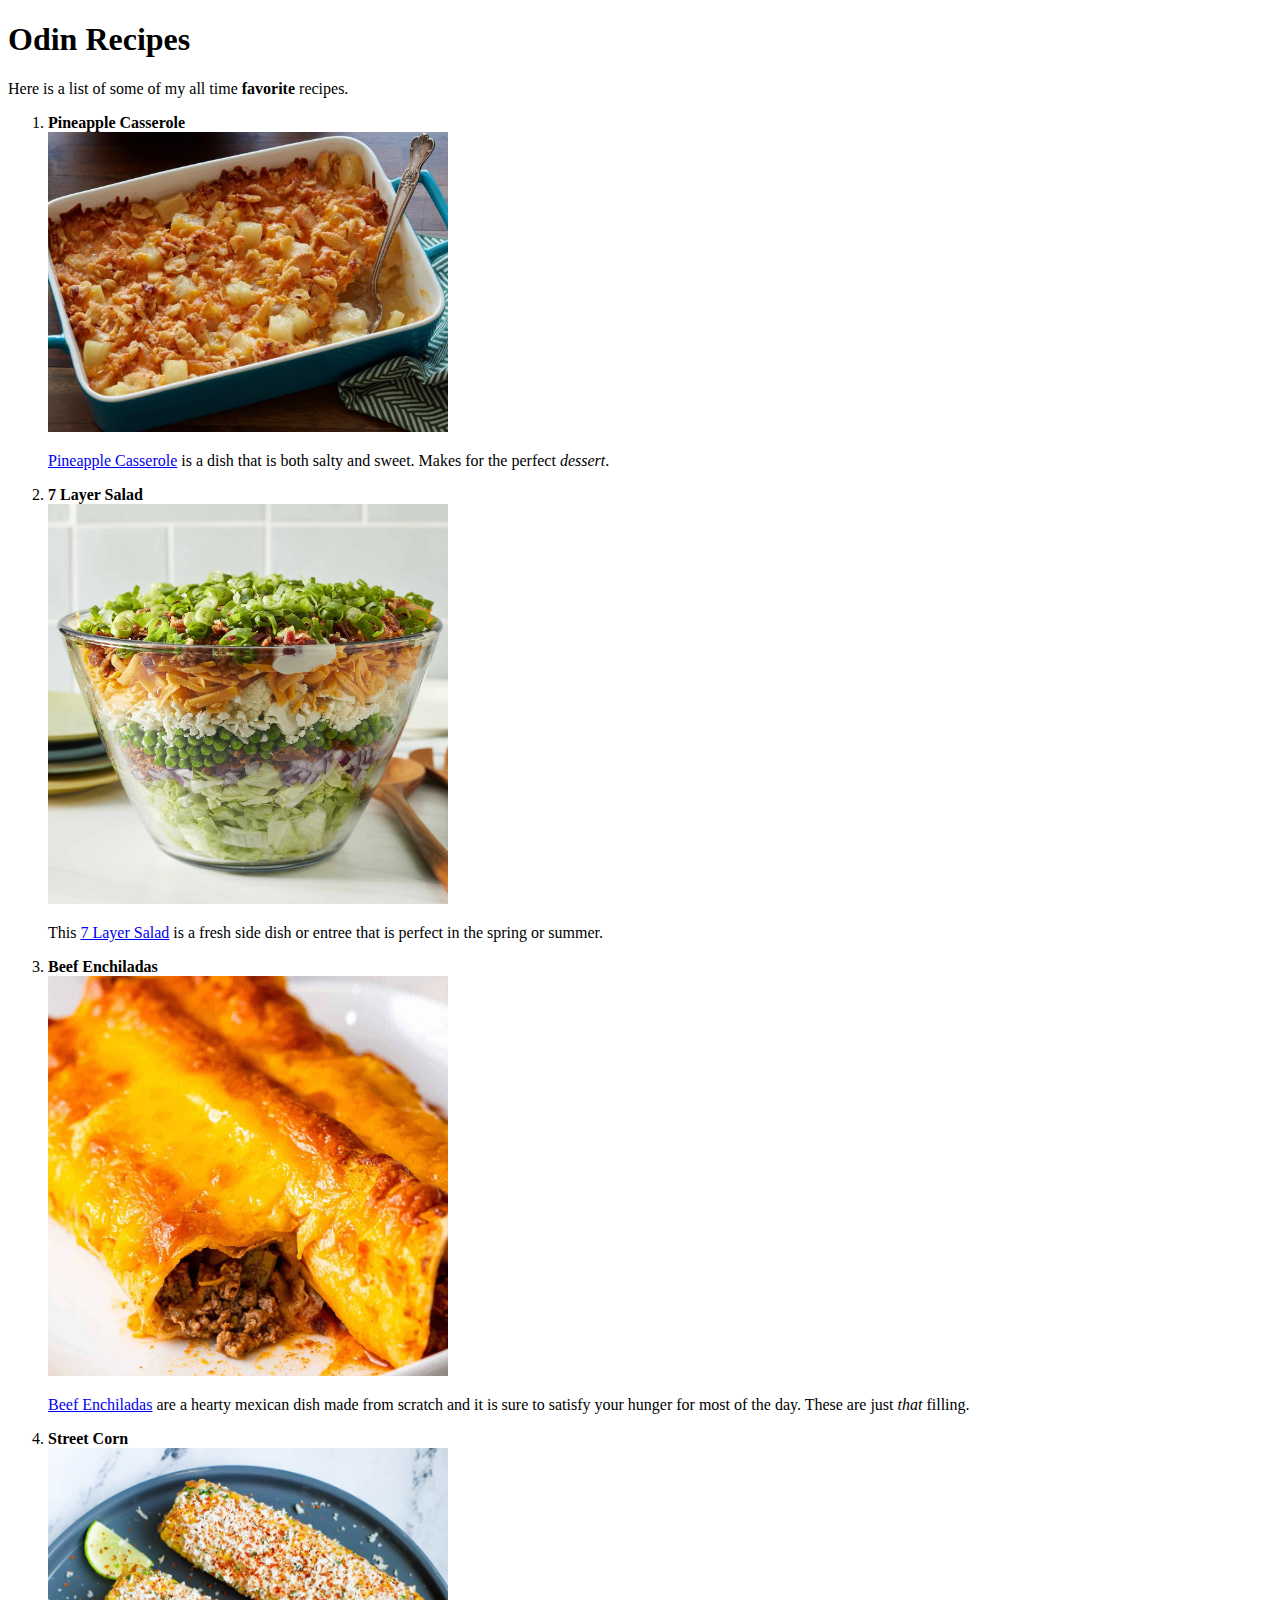
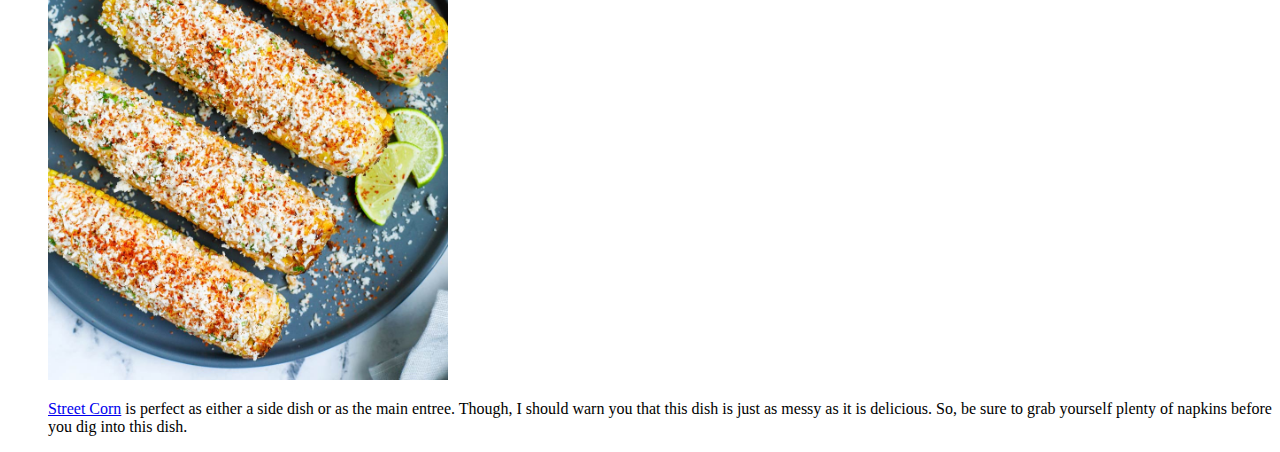
==== index.html @ ffbe2e65 "Add links to recipes and reword text" ====
<!DOCTYPE html>
<html lang="en">
    <head>
        <meta charset="UTF-8">
        <title>Recipes HOME</title>
    </head>
    <body>
        <h1>Odin Recipes</h1>
        <p>Here is a list of some of my all time <strong>favorite</strong>
            recipes.
        </strong></p>
        <ol>
            <li><strong>Pineapple Casserole</strong></li>
            <img src="./images/pineapplecasserole.jpeg" 
            alt="partially eaten pinapple casserole in a 
            casserole dish on top of a wooden table." 
            width="400">
            <p> <a href="./recipes/pineapplecasserole.html" target="_blank" rel="noopener noreferrer">
                Pineapple Casserole</a>
                is a dish that is both salty and sweet. Makes for the perfect 
                <em>dessert</em>. 
            </p>

            <li><strong>7 Layer Salad</strong></li>
            <img src="./images/sevenlayersalad.jpg" alt="glass bowl 
            filled to the brim in layers including lettuce,onions,peas,
            cauliflower,bacon bits, and green onions" width="400">
            <p>This <a href="./recipes/sevenlayersalad.html" target="_blank" ref="noopener noreferrer"> 
             7 Layer Salad</a>
                is a fresh side dish or entree that is perfect in the 
                spring or summer. 
            </p>

            <li><strong>Beef Enchiladas</strong></li>
            <img src="./images/beefenchiladas.jpg" at="closeup of three 
            beef enchiladas covered in cheese on a plate ready to eat" 
            width="400">
            <p><a href="./recipes/beefenchiladas.html" target="_blank" ref="noopener noreferrer">
                Beef Enchiladas</a> are a hearty mexican dish made from 
                scratch and it is sure to satisfy your hunger for most of
                the day. These are just <em>that</em> filling.
            </p>

            <li><strong>Street Corn</strong></li>
            <img src="./images/streetcorn.jpg" alt="plate with four corn 
            on the cob covered in crumbled cheese, red seasoning, and 
            herbs alongside a couples slices of lime" width="400s">
            <p><a href="./recipes/streetcorn.html" target="_blank" ref="noopener noreferrer">
                Street Corn</a> is perfect as either a side dish 
                or as the main entree. Though, I should warn you 
                that this dish is just as messy as it is delicious.
                So, be sure to grab yourself plenty of napkins 
                before you dig into this dish.
            </p>
        </ol>
    </body>
</html>
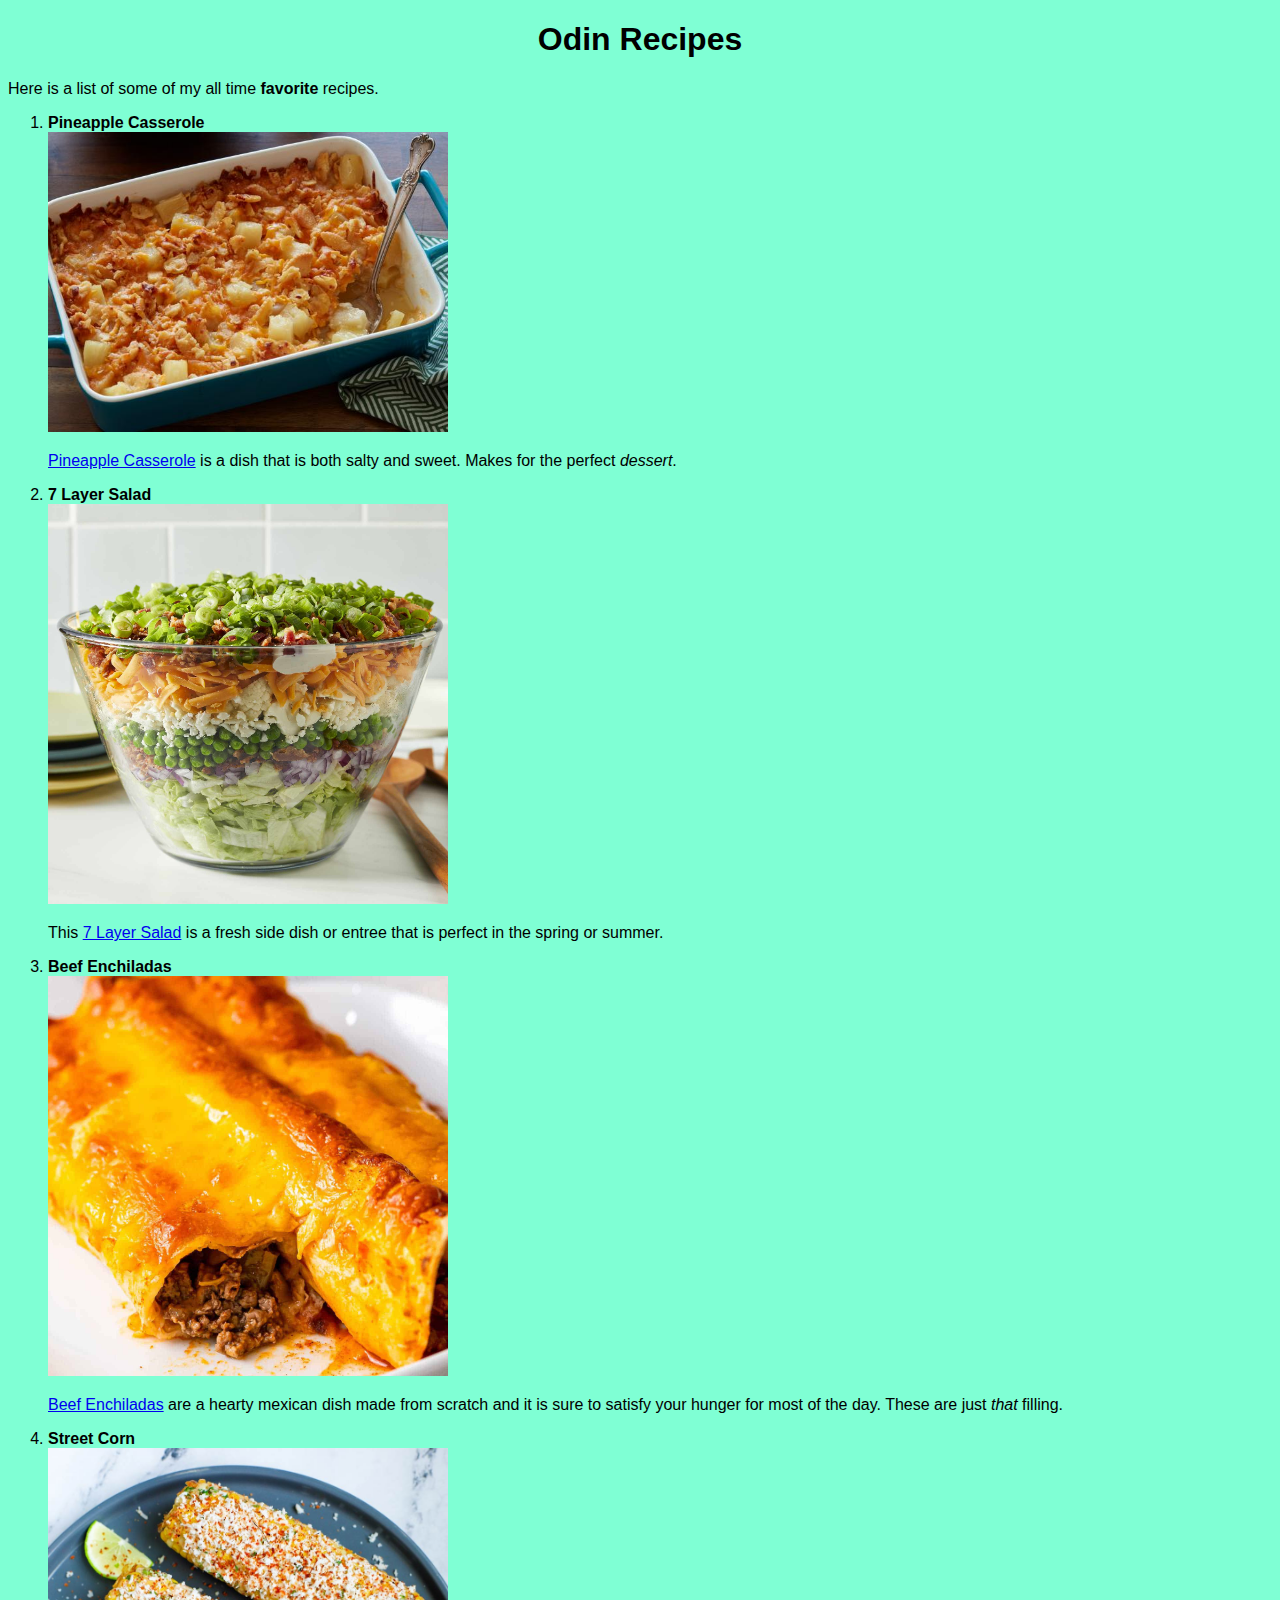
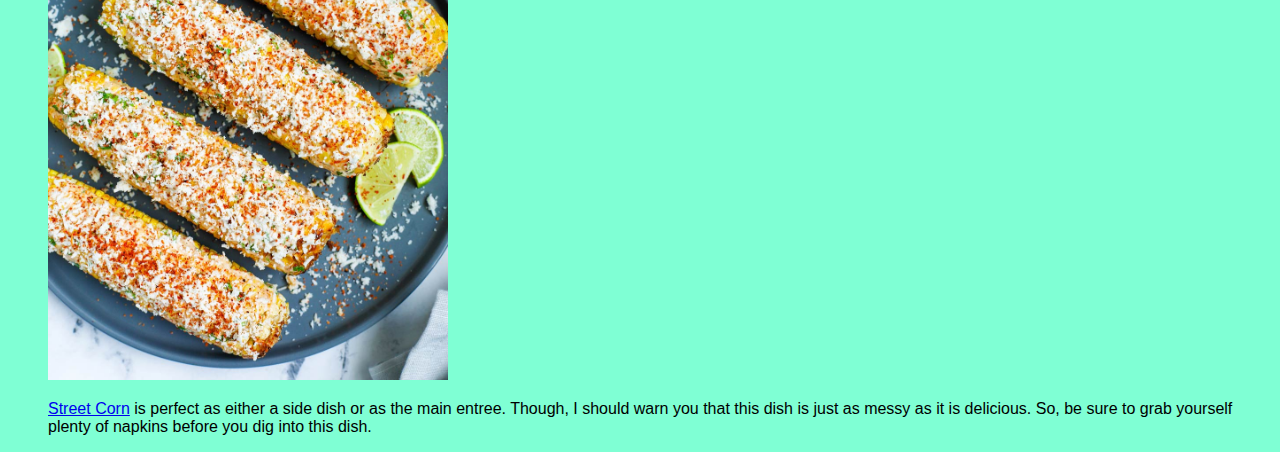
==== commit b7cb8728: "Create CSS file, Add style to body and header 1" ====
--- a/index.html
+++ b/index.html
@@ -3,6 +3,7 @@
     <head>
         <meta charset="UTF-8">
         <title>Recipes HOME</title>
+        <link rel="stylesheet" href="./styles.css">
     </head>
     <body>
         <h1>Odin Recipes</h1>
--- a/styles.css
+++ b/styles.css
@@ -0,0 +1,8 @@
+body {
+    font-family:'Trebuchet MS', 'Lucida Sans Unicode', 'Lucida Grande', 'Lucida Sans', Arial, sans-serif;
+    background-color: aquamarine;
+    color:black;
+}
+h1 {
+    text-align: center;
+}
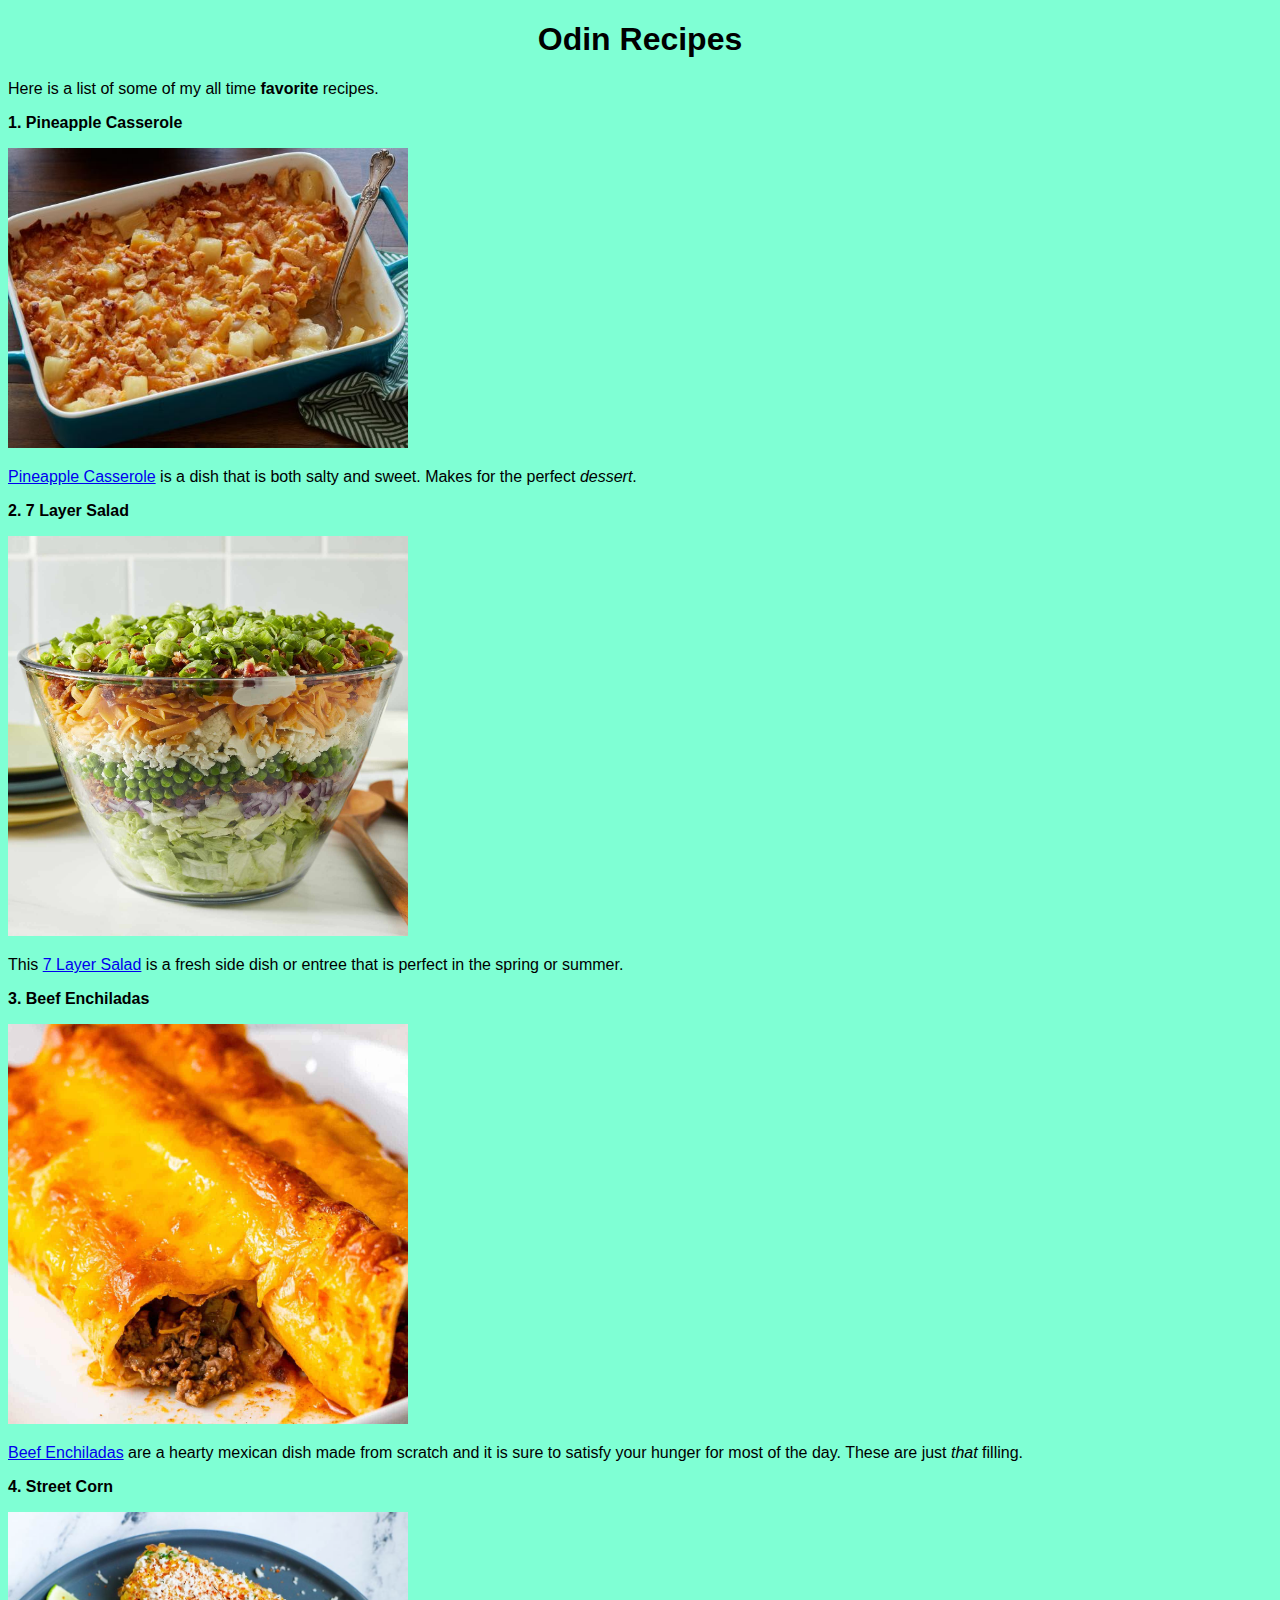
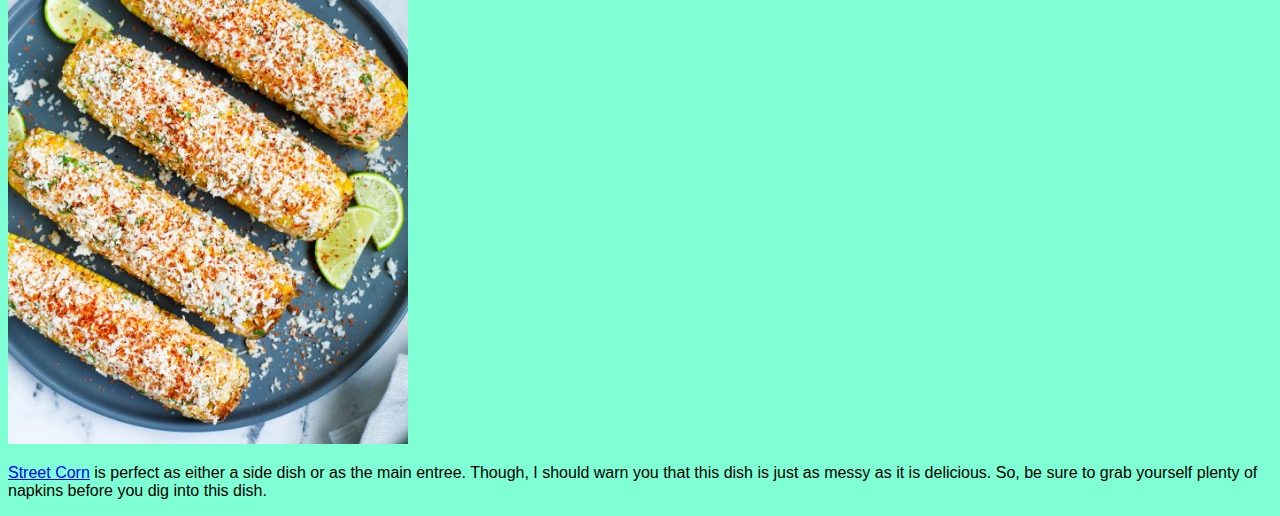
==== commit 286820fe: "Change list tag to paragraphy tag" ====
--- a/index.html
+++ b/index.html
@@ -10,8 +10,8 @@
         <p>Here is a list of some of my all time <strong>favorite</strong>
             recipes.
         </strong></p>
-        <ol>
-            <li><strong>Pineapple Casserole</strong></li>
+        
+            <p><strong>1. Pineapple Casserole</strong></p>
             <img src="./images/pineapplecasserole.jpeg" 
             alt="partially eaten pinapple casserole in a 
             casserole dish on top of a wooden table." 
@@ -22,7 +22,7 @@
                 <em>dessert</em>. 
             </p>
 
-            <li><strong>7 Layer Salad</strong></li>
+            <p><strong>2. 7 Layer Salad</strong></p>
             <img src="./images/sevenlayersalad.jpg" alt="glass bowl 
             filled to the brim in layers including lettuce,onions,peas,
             cauliflower,bacon bits, and green onions" width="400">
@@ -32,7 +32,7 @@
                 spring or summer. 
             </p>
 
-            <li><strong>Beef Enchiladas</strong></li>
+            <p><strong>3. Beef Enchiladas</strong></p>
             <img src="./images/beefenchiladas.jpg" at="closeup of three 
             beef enchiladas covered in cheese on a plate ready to eat" 
             width="400">
@@ -42,7 +42,7 @@
                 the day. These are just <em>that</em> filling.
             </p>
 
-            <li><strong>Street Corn</strong></li>
+            <p><strong>4. Street Corn</strong></p>
             <img src="./images/streetcorn.jpg" alt="plate with four corn 
             on the cob covered in crumbled cheese, red seasoning, and 
             herbs alongside a couples slices of lime" width="400s">
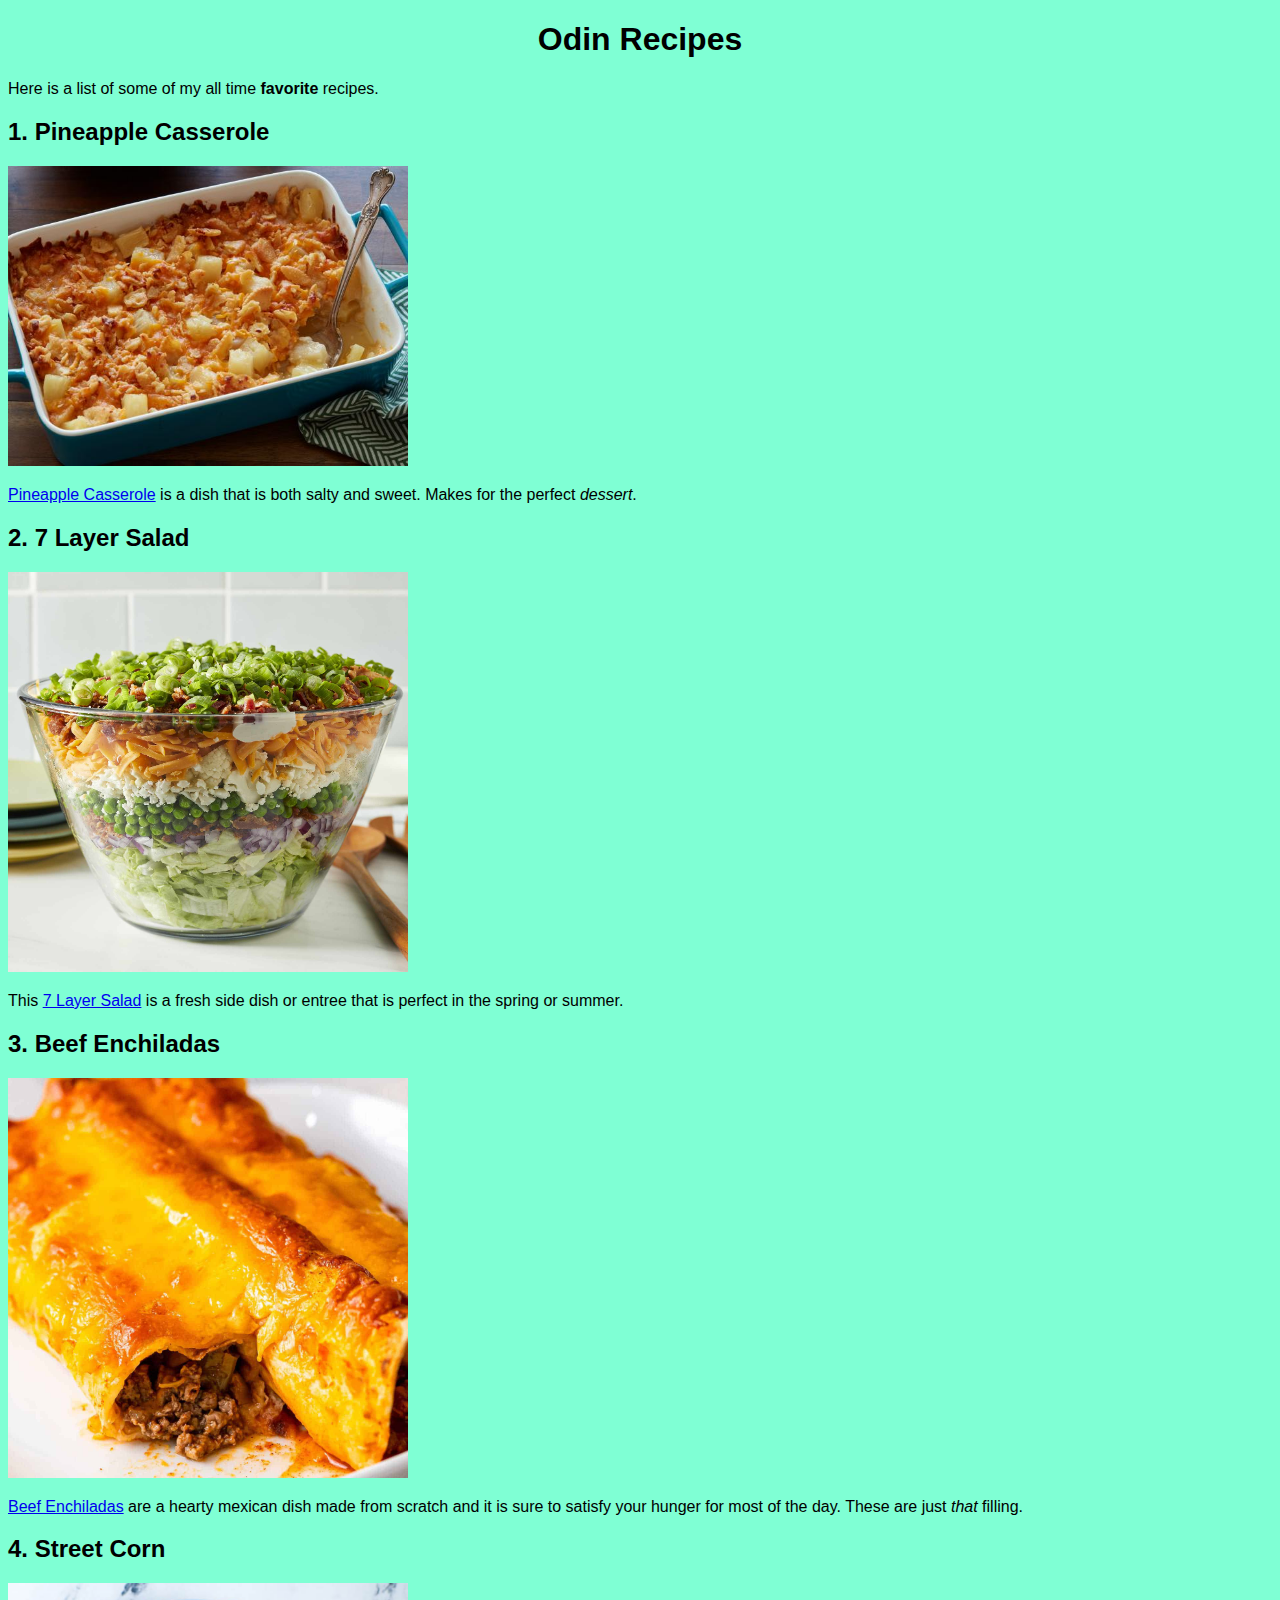
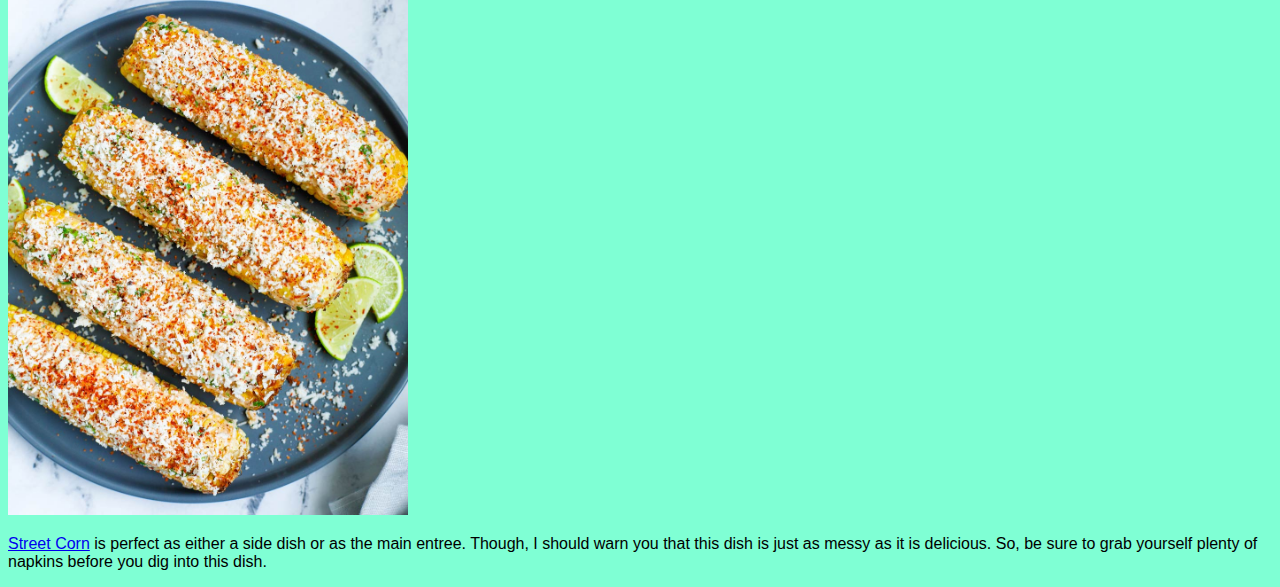
==== commit d8a407d1: "Change paragraphs changes into header tags instead" ====
--- a/index.html
+++ b/index.html
@@ -11,7 +11,7 @@
             recipes.
         </strong></p>
         
-            <p><strong>1. Pineapple Casserole</strong></p>
+            <h2><strong>1. Pineapple Casserole</strong></h2>
             <img src="./images/pineapplecasserole.jpeg" 
             alt="partially eaten pinapple casserole in a 
             casserole dish on top of a wooden table." 
@@ -22,7 +22,7 @@
                 <em>dessert</em>. 
             </p>
 
-            <p><strong>2. 7 Layer Salad</strong></p>
+            <h2><strong>2. 7 Layer Salad</strong></h2>
             <img src="./images/sevenlayersalad.jpg" alt="glass bowl 
             filled to the brim in layers including lettuce,onions,peas,
             cauliflower,bacon bits, and green onions" width="400">
@@ -32,7 +32,7 @@
                 spring or summer. 
             </p>
 
-            <p><strong>3. Beef Enchiladas</strong></p>
+            <h2><strong>3. Beef Enchiladas</strong></h2>
             <img src="./images/beefenchiladas.jpg" at="closeup of three 
             beef enchiladas covered in cheese on a plate ready to eat" 
             width="400">
@@ -42,7 +42,7 @@
                 the day. These are just <em>that</em> filling.
             </p>
 
-            <p><strong>4. Street Corn</strong></p>
+            <h2><strong>4. Street Corn</strong></h2>
             <img src="./images/streetcorn.jpg" alt="plate with four corn 
             on the cob covered in crumbled cheese, red seasoning, and 
             herbs alongside a couples slices of lime" width="400s">
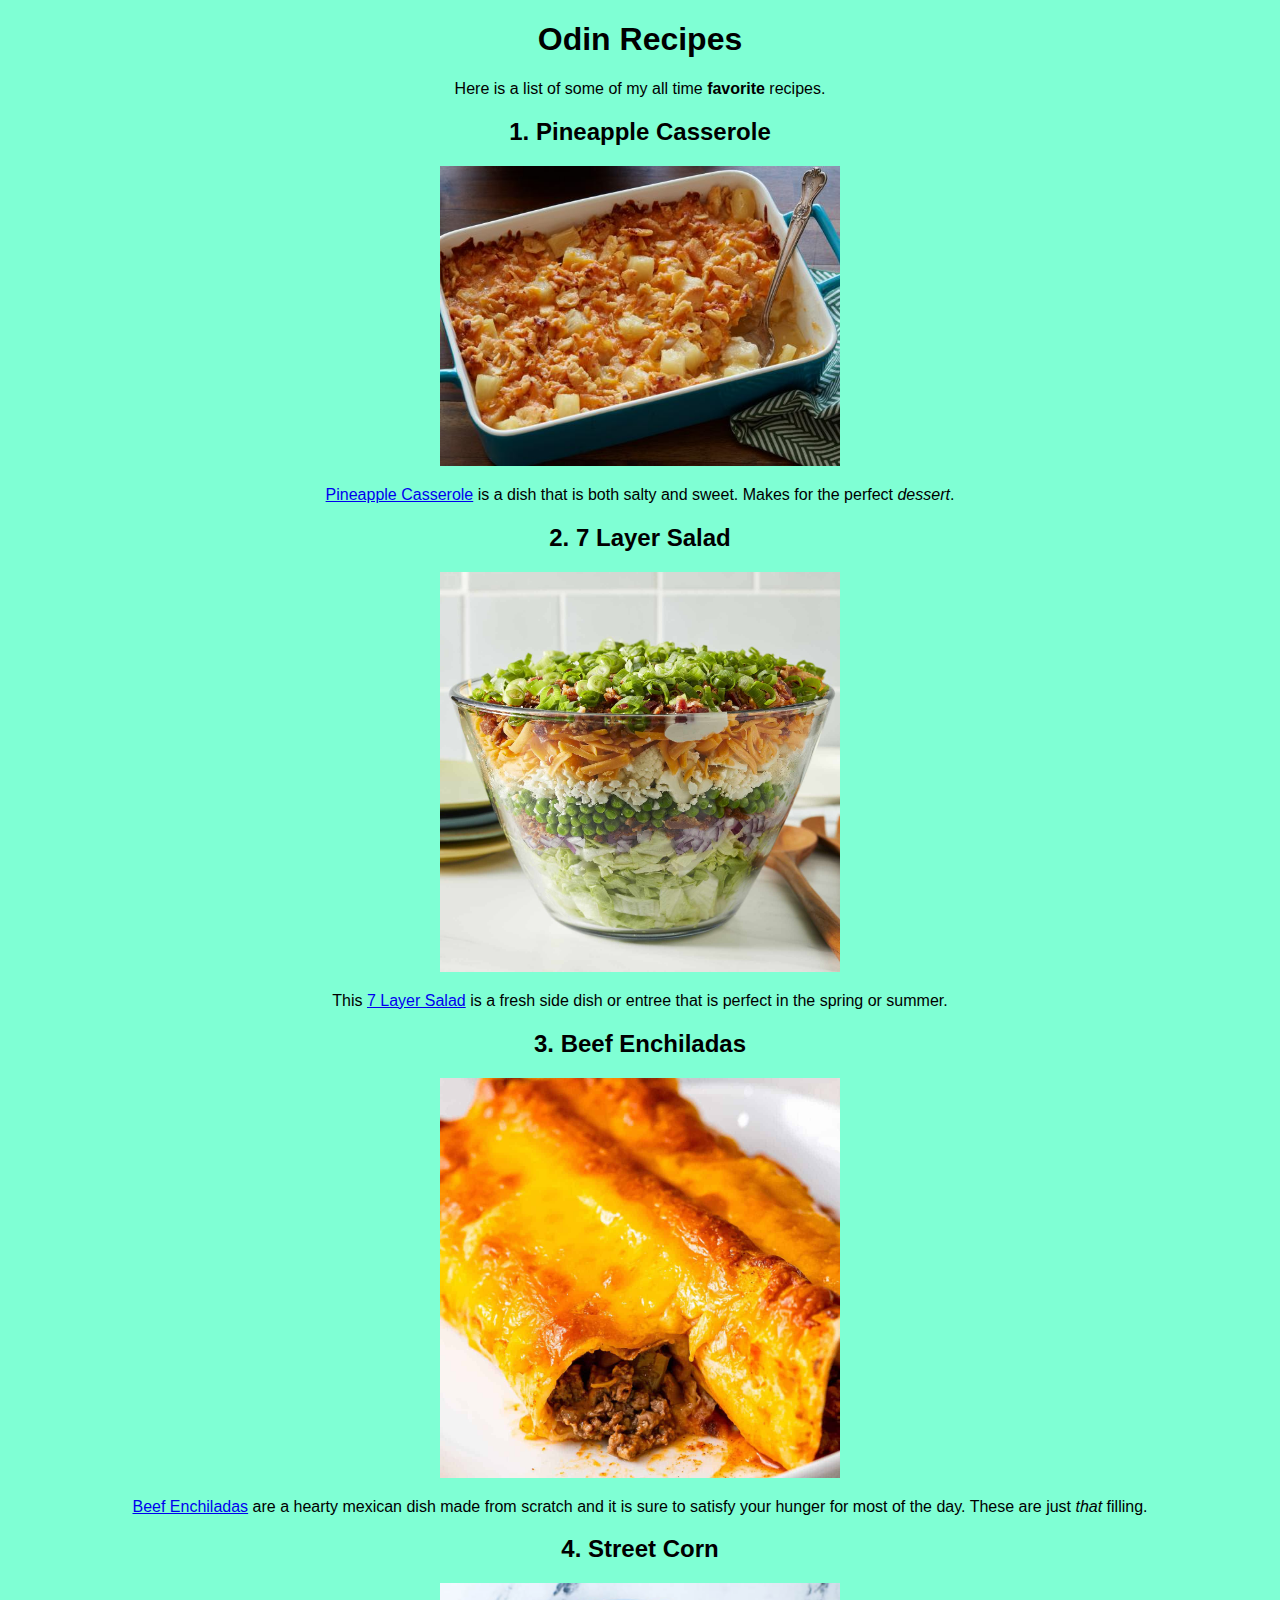
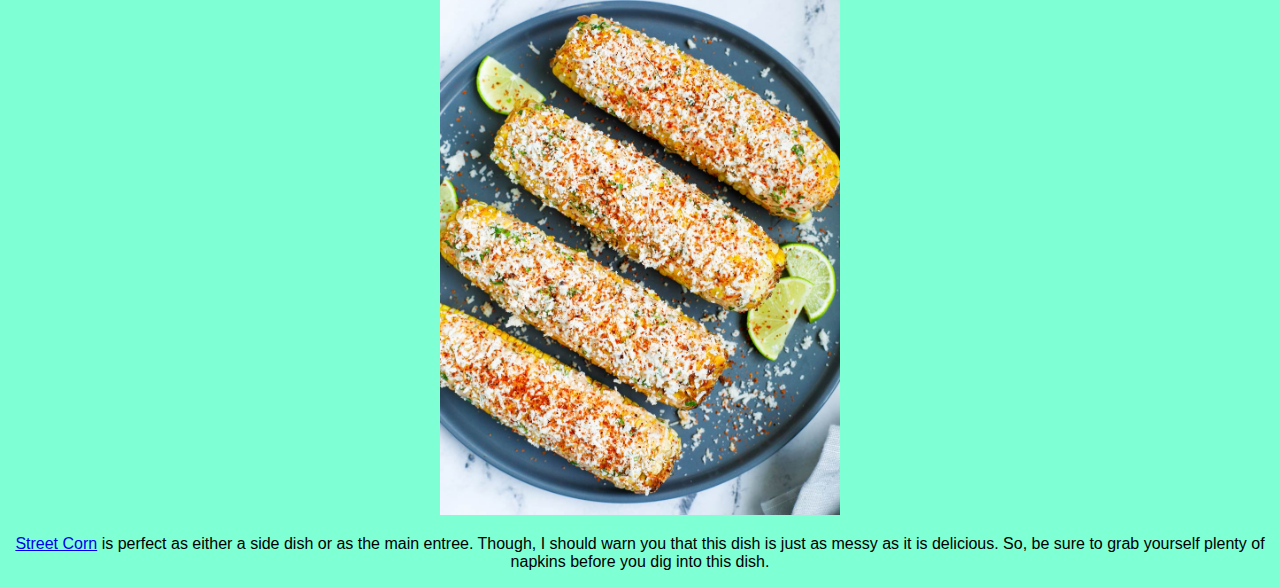
==== commit dc803999: "Removed code that opened links in new tab" ====
--- a/index.html
+++ b/index.html
@@ -16,7 +16,7 @@
             alt="partially eaten pinapple casserole in a 
             casserole dish on top of a wooden table." 
             width="400">
-            <p> <a href="./recipes/pineapplecasserole.html" target="_blank" rel="noopener noreferrer">
+            <p> <a href="./recipes/pineapplecasserole.html">
                 Pineapple Casserole</a>
                 is a dish that is both salty and sweet. Makes for the perfect 
                 <em>dessert</em>. 
@@ -26,7 +26,7 @@
             <img src="./images/sevenlayersalad.jpg" alt="glass bowl 
             filled to the brim in layers including lettuce,onions,peas,
             cauliflower,bacon bits, and green onions" width="400">
-            <p>This <a href="./recipes/sevenlayersalad.html" target="_blank" ref="noopener noreferrer"> 
+            <p>This <a href="./recipes/sevenlayersalad.html"> 
              7 Layer Salad</a>
                 is a fresh side dish or entree that is perfect in the 
                 spring or summer. 
@@ -36,7 +36,7 @@
             <img src="./images/beefenchiladas.jpg" at="closeup of three 
             beef enchiladas covered in cheese on a plate ready to eat" 
             width="400">
-            <p><a href="./recipes/beefenchiladas.html" target="_blank" ref="noopener noreferrer">
+            <p><a href="./recipes/beefenchiladas.html">
                 Beef Enchiladas</a> are a hearty mexican dish made from 
                 scratch and it is sure to satisfy your hunger for most of
                 the day. These are just <em>that</em> filling.
@@ -46,7 +46,7 @@
             <img src="./images/streetcorn.jpg" alt="plate with four corn 
             on the cob covered in crumbled cheese, red seasoning, and 
             herbs alongside a couples slices of lime" width="400s">
-            <p><a href="./recipes/streetcorn.html" target="_blank" ref="noopener noreferrer">
+            <p><a href="./recipes/streetcorn.html">
                 Street Corn</a> is perfect as either a side dish 
                 or as the main entree. Though, I should warn you 
                 that this dish is just as messy as it is delicious.
--- a/styles.css
+++ b/styles.css
@@ -2,7 +2,11 @@
     font-family:'Trebuchet MS', 'Lucida Sans Unicode', 'Lucida Grande', 'Lucida Sans', Arial, sans-serif;
     background-color: aquamarine;
     color:black;
-}
-h1 {
     text-align: center;
 }
+ul, ol, li {
+    text-align: left;
+}
+div {
+    text-align: left;
+}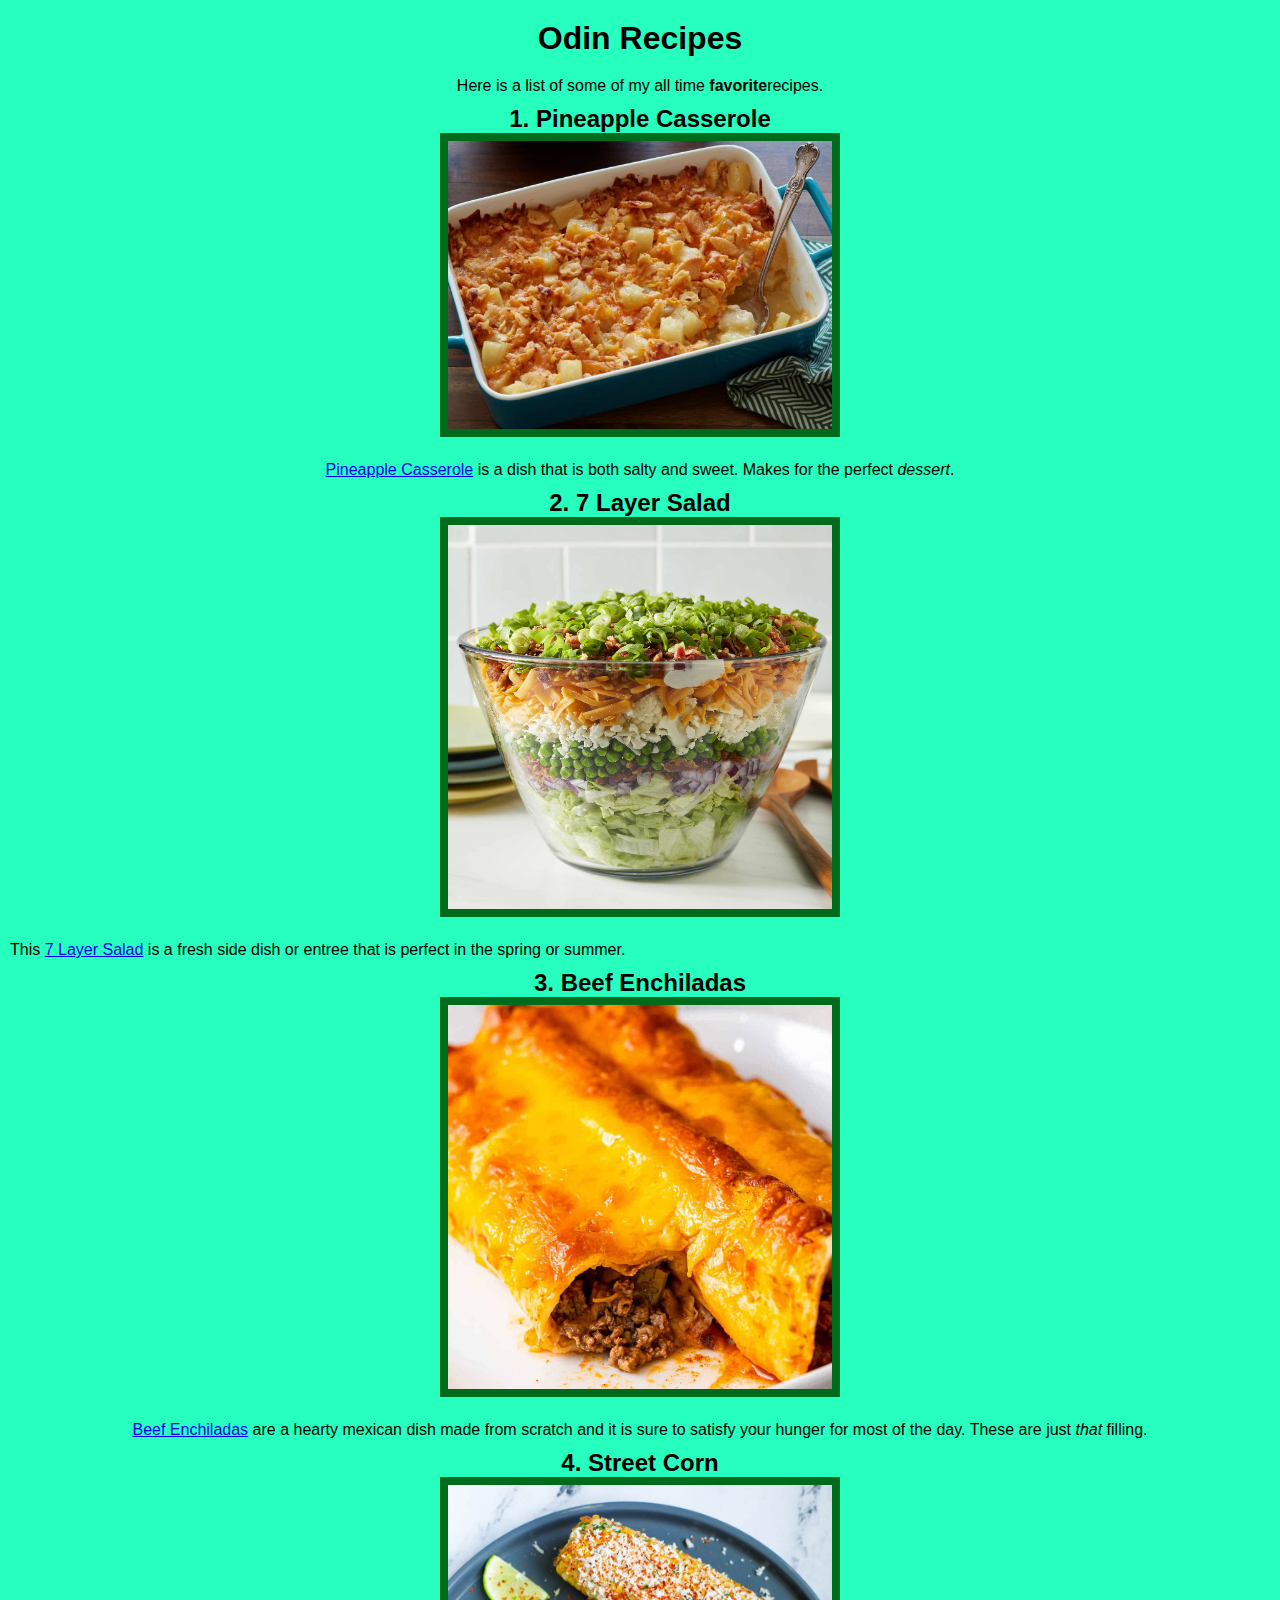
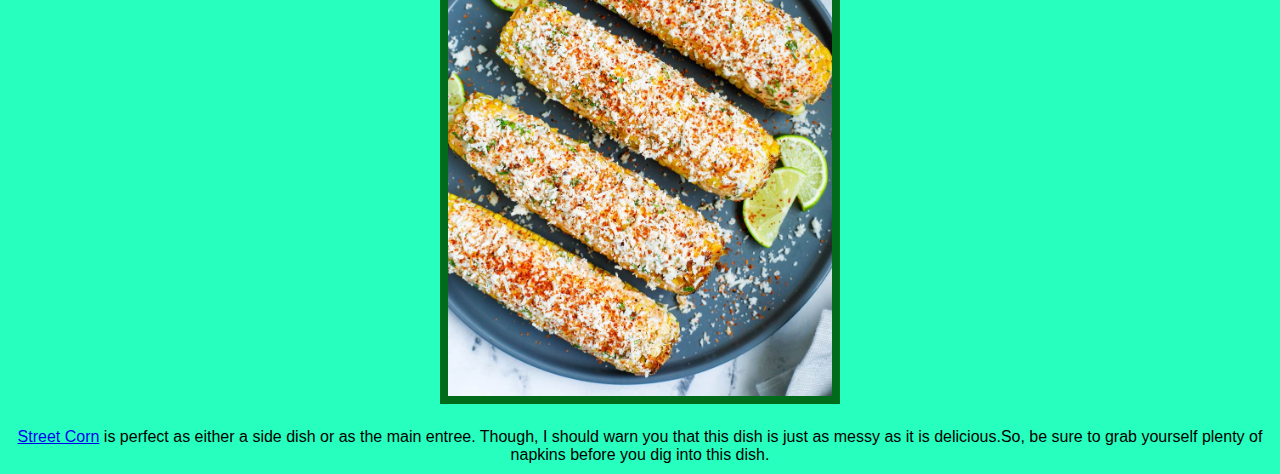
==== commit 79818196: "Change colors; Move text onto same Lines" ====
--- a/index.html
+++ b/index.html
@@ -7,52 +7,41 @@
     </head>
     <body>
         <h1>Odin Recipes</h1>
-        <p>Here is a list of some of my all time <strong>favorite</strong>
-            recipes.
-        </strong></p>
-        
-            <h2><strong>1. Pineapple Casserole</strong></h2>
+        <p>
+            Here is a list of some of my all time <strong>favorite</strong>recipes.
+        </p>
+            <h2 class="homeheader">
+                <strong>1. Pineapple Casserole</strong>
+            </h2>
             <img src="./images/pineapplecasserole.jpeg" 
-            alt="partially eaten pinapple casserole in a 
-            casserole dish on top of a wooden table." 
-            width="400">
-            <p> <a href="./recipes/pineapplecasserole.html">
-                Pineapple Casserole</a>
-                is a dish that is both salty and sweet. Makes for the perfect 
-                <em>dessert</em>. 
+            alt="partially eaten pinapple casserole in a casserole dish on top of a wooden table." width="400">
+            <p> 
+                <a href="./recipes/pineapplecasserole.html"> Pineapple Casserole</a> is a dish that is both salty and sweet. Makes for the perfect <em>dessert</em>. 
             </p>
 
-            <h2><strong>2. 7 Layer Salad</strong></h2>
-            <img src="./images/sevenlayersalad.jpg" alt="glass bowl 
-            filled to the brim in layers including lettuce,onions,peas,
-            cauliflower,bacon bits, and green onions" width="400">
-            <p>This <a href="./recipes/sevenlayersalad.html"> 
-             7 Layer Salad</a>
-                is a fresh side dish or entree that is perfect in the 
-                spring or summer. 
+            <h2 class="homeheader">
+                <strong>2. 7 Layer Salad</strong>
+            </h2>
+            <img src="./images/sevenlayersalad.jpg" alt="glass bowl filled to the brim in layers including lettuce,onions,peas,cauliflower,bacon bits, and green onions" width="400">
+            <div class="paragraphs">
+                <p>This <a href="./recipes/sevenlayersalad.html">
+                     7 Layer Salad</a> is a fresh side dish or entree that is perfect in the spring or summer. 
+                </p>
+             </div>
+            <h2 class="homeheader">
+                <strong>3. Beef Enchiladas</strong>
+            </h2>
+            <img src="./images/beefenchiladas.jpg" at="closeup of three beef enchiladas covered in cheese on a plate ready to eat" width="400">
+            <p>
+                <a href="./recipes/beefenchiladas.html"> Beef Enchiladas</a> are a hearty mexican dish made from scratch and it is sure to satisfy your hunger for most of the day. These are just <em>that</em> filling.
             </p>
 
-            <h2><strong>3. Beef Enchiladas</strong></h2>
-            <img src="./images/beefenchiladas.jpg" at="closeup of three 
-            beef enchiladas covered in cheese on a plate ready to eat" 
-            width="400">
-            <p><a href="./recipes/beefenchiladas.html">
-                Beef Enchiladas</a> are a hearty mexican dish made from 
-                scratch and it is sure to satisfy your hunger for most of
-                the day. These are just <em>that</em> filling.
+            <h2 class="homeheader">
+                <strong>4. Street Corn</strong>
+            </h2>
+            <img src="./images/streetcorn.jpg" alt="plate with four corn on the cob covered in crumbled cheese, red seasoning, and herbs alongside a couples slices of lime" width="400s">
+            <p>
+                <a href="./recipes/streetcorn.html"> Street Corn</a> is perfect as either a side dish or as the main entree. Though, I should warn you that this dish is just as messy as it is delicious.So, be sure to grab yourself plenty of napkins before you dig into this dish.
             </p>
-
-            <h2><strong>4. Street Corn</strong></h2>
-            <img src="./images/streetcorn.jpg" alt="plate with four corn 
-            on the cob covered in crumbled cheese, red seasoning, and 
-            herbs alongside a couples slices of lime" width="400s">
-            <p><a href="./recipes/streetcorn.html">
-                Street Corn</a> is perfect as either a side dish 
-                or as the main entree. Though, I should warn you 
-                that this dish is just as messy as it is delicious.
-                So, be sure to grab yourself plenty of napkins 
-                before you dig into this dish.
-            </p>
-        </ol>
     </body>
 </html>--- a/styles.css
+++ b/styles.css
@@ -1,7 +1,18 @@
+*,
+*::before,
+*::after {
+    box-sizing: border-box;
+}
+
+* {
+    margin: 0;
+    padding: 0;
+}
+
 body {
     font-family:'Trebuchet MS', 'Lucida Sans Unicode', 'Lucida Grande', 'Lucida Sans', Arial, sans-serif;
-    background-color: aquamarine;
-    color:black;
+    background-color: rgb(39, 255, 190);
+    color: black;
     text-align: center;
 }
 ul, ol, li {
@@ -9,4 +20,37 @@
 }
 div {
     text-align: left;
+}
+.homeheader {
+    text-align: center;
+}
+h2 {
+    text-align: left
+}
+div button {
+    background-color:rgb(57, 240, 127);
+    margin-bottom: 20px;
+    padding: 5px 10px 10px;
+    border: 5px solid rgb(1, 105, 53);
+}
+button a {
+    color:rgb(0, 2, 133);
+    font-size: 22px;
+}
+
+h1 {
+    margin: 20px;
+}
+
+p {
+    margin: 10px;
+}
+
+img {
+    margin-bottom: 10px;
+    border: 8px solid rgb(0, 107, 27);
+}
+
+div .paragraphs {
+    
 }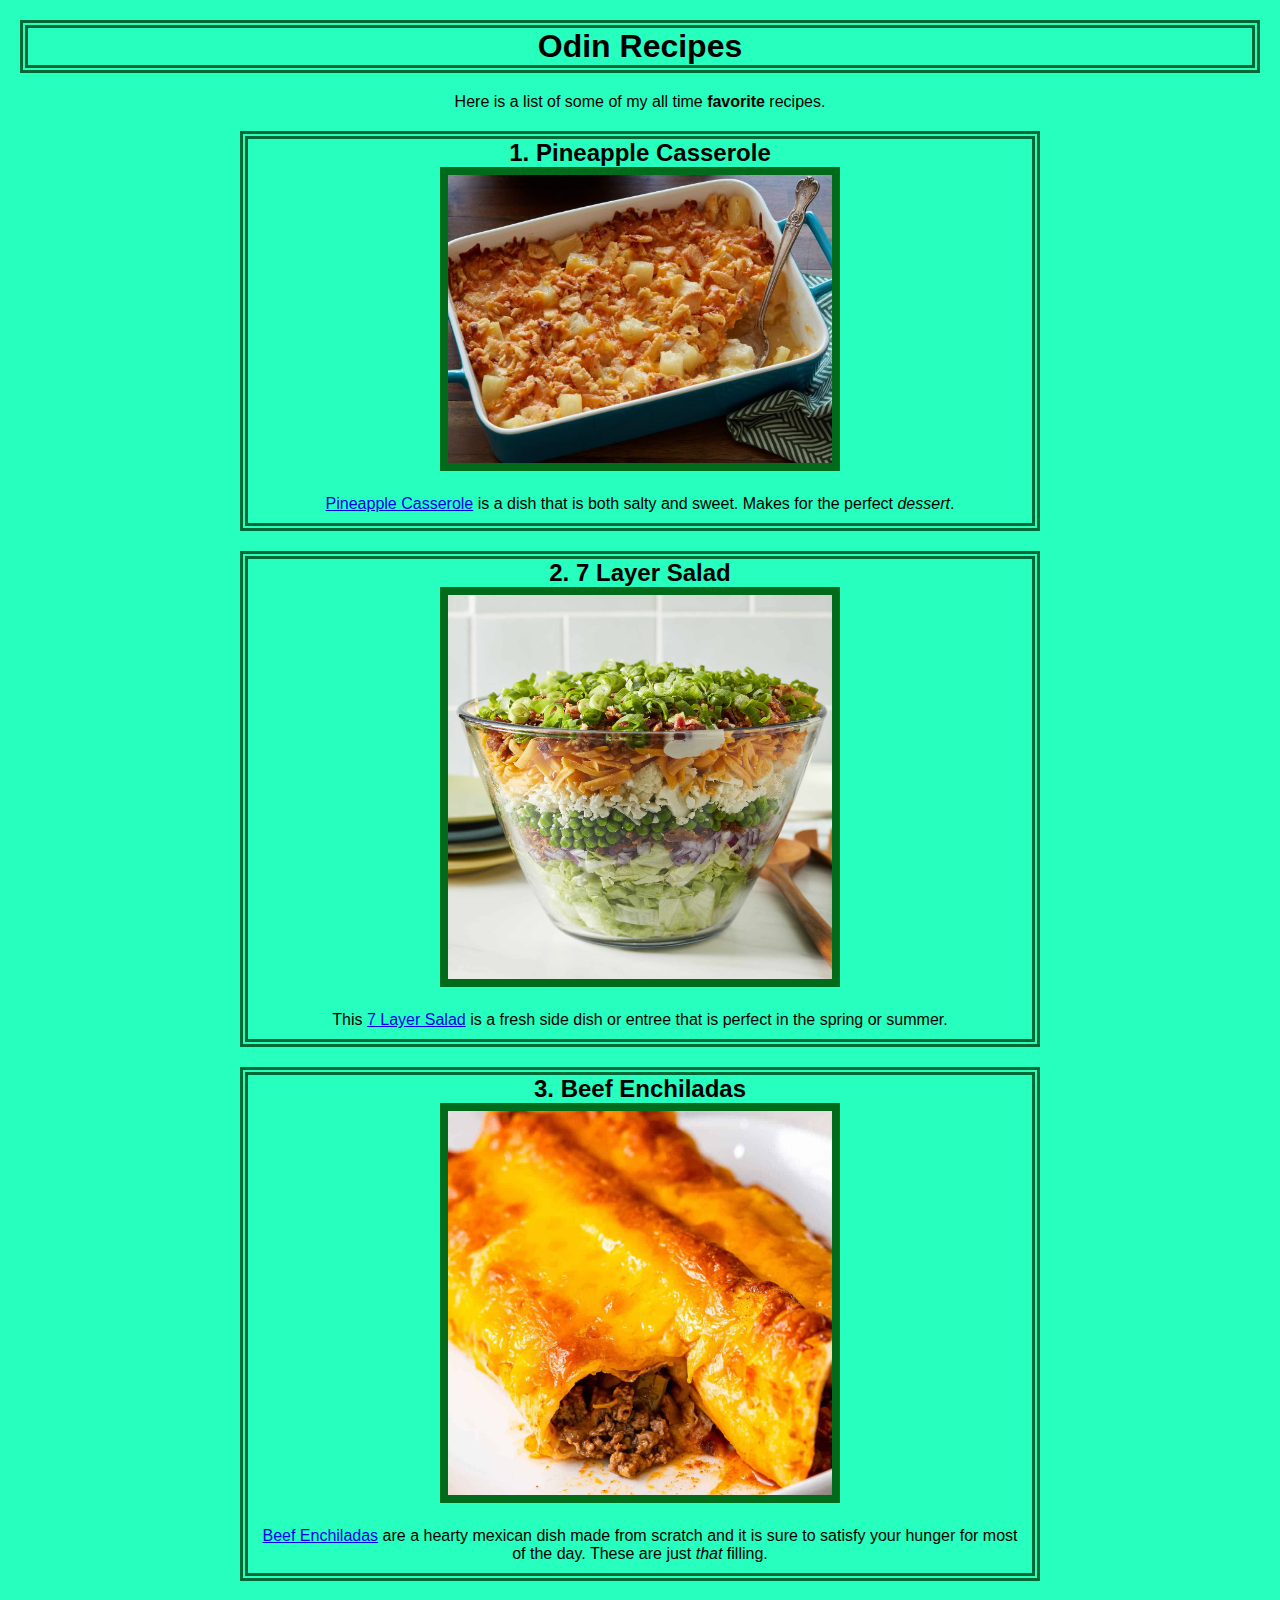
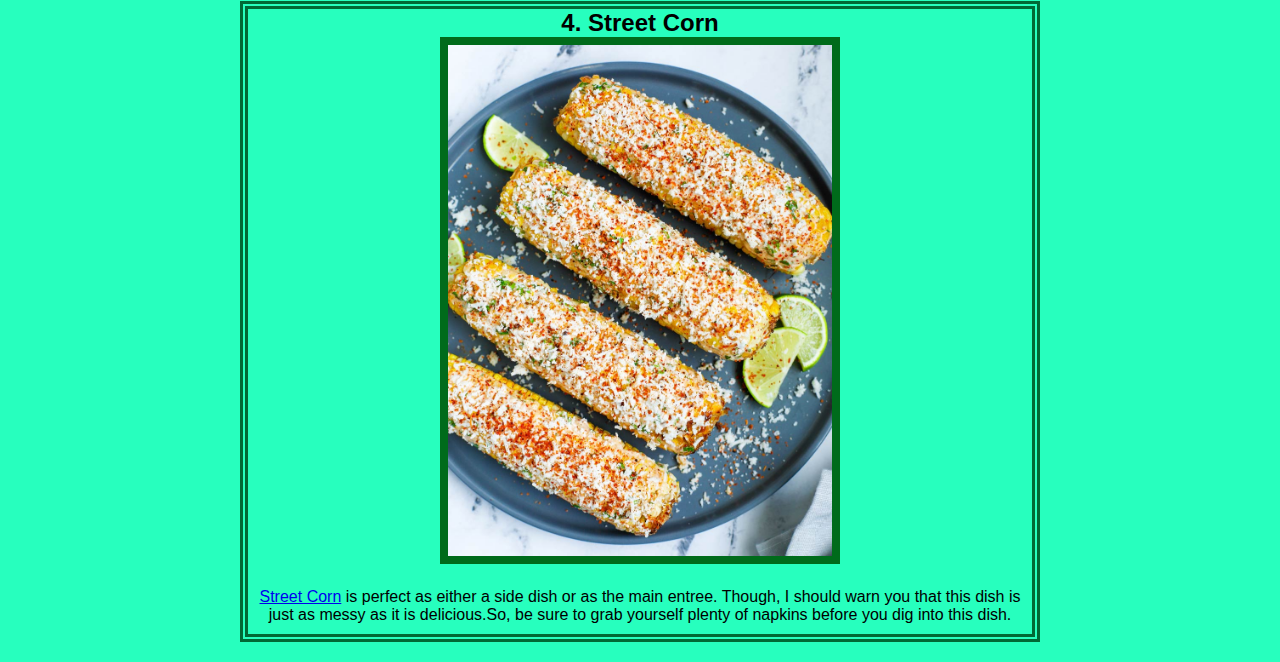
==== commit 6ea48713: "Add divs, and style borders on homepage" ====
--- a/index.html
+++ b/index.html
@@ -8,8 +8,9 @@
     <body>
         <h1>Odin Recipes</h1>
         <p>
-            Here is a list of some of my all time <strong>favorite</strong>recipes.
+            Here is a list of some of my all time <strong>favorite</strong> recipes.
         </p>
+        <div class="double-border">
             <h2 class="homeheader">
                 <strong>1. Pineapple Casserole</strong>
             </h2>
@@ -18,16 +19,18 @@
             <p> 
                 <a href="./recipes/pineapplecasserole.html"> Pineapple Casserole</a> is a dish that is both salty and sweet. Makes for the perfect <em>dessert</em>. 
             </p>
+        </div>
 
+        <div class="double-border">
             <h2 class="homeheader">
                 <strong>2. 7 Layer Salad</strong>
             </h2>
             <img src="./images/sevenlayersalad.jpg" alt="glass bowl filled to the brim in layers including lettuce,onions,peas,cauliflower,bacon bits, and green onions" width="400">
-            <div class="paragraphs">
                 <p>This <a href="./recipes/sevenlayersalad.html">
                      7 Layer Salad</a> is a fresh side dish or entree that is perfect in the spring or summer. 
-                </p>
-             </div>
+                </p>   
+         </div>    
+         <div class="double-border">
             <h2 class="homeheader">
                 <strong>3. Beef Enchiladas</strong>
             </h2>
@@ -35,7 +38,8 @@
             <p>
                 <a href="./recipes/beefenchiladas.html"> Beef Enchiladas</a> are a hearty mexican dish made from scratch and it is sure to satisfy your hunger for most of the day. These are just <em>that</em> filling.
             </p>
-
+         </div>
+         <div class="double-border">
             <h2 class="homeheader">
                 <strong>4. Street Corn</strong>
             </h2>
@@ -43,5 +47,6 @@
             <p>
                 <a href="./recipes/streetcorn.html"> Street Corn</a> is perfect as either a side dish or as the main entree. Though, I should warn you that this dish is just as messy as it is delicious.So, be sure to grab yourself plenty of napkins before you dig into this dish.
             </p>
+        </div>
     </body>
 </html>--- a/styles.css
+++ b/styles.css
@@ -40,6 +40,7 @@
 
 h1 {
     margin: 20px;
+    border: 8px double rgb(1, 105, 53);
 }
 
 p {
@@ -51,6 +52,10 @@
     border: 8px solid rgb(0, 107, 27);
 }
 
-div .paragraphs {
-    
+.double-border {
+    border: 8px double rgb(1, 105, 53);
+    text-align: center;
+    width: 800px;
+    height: auto;
+    margin: 20px auto;
 }